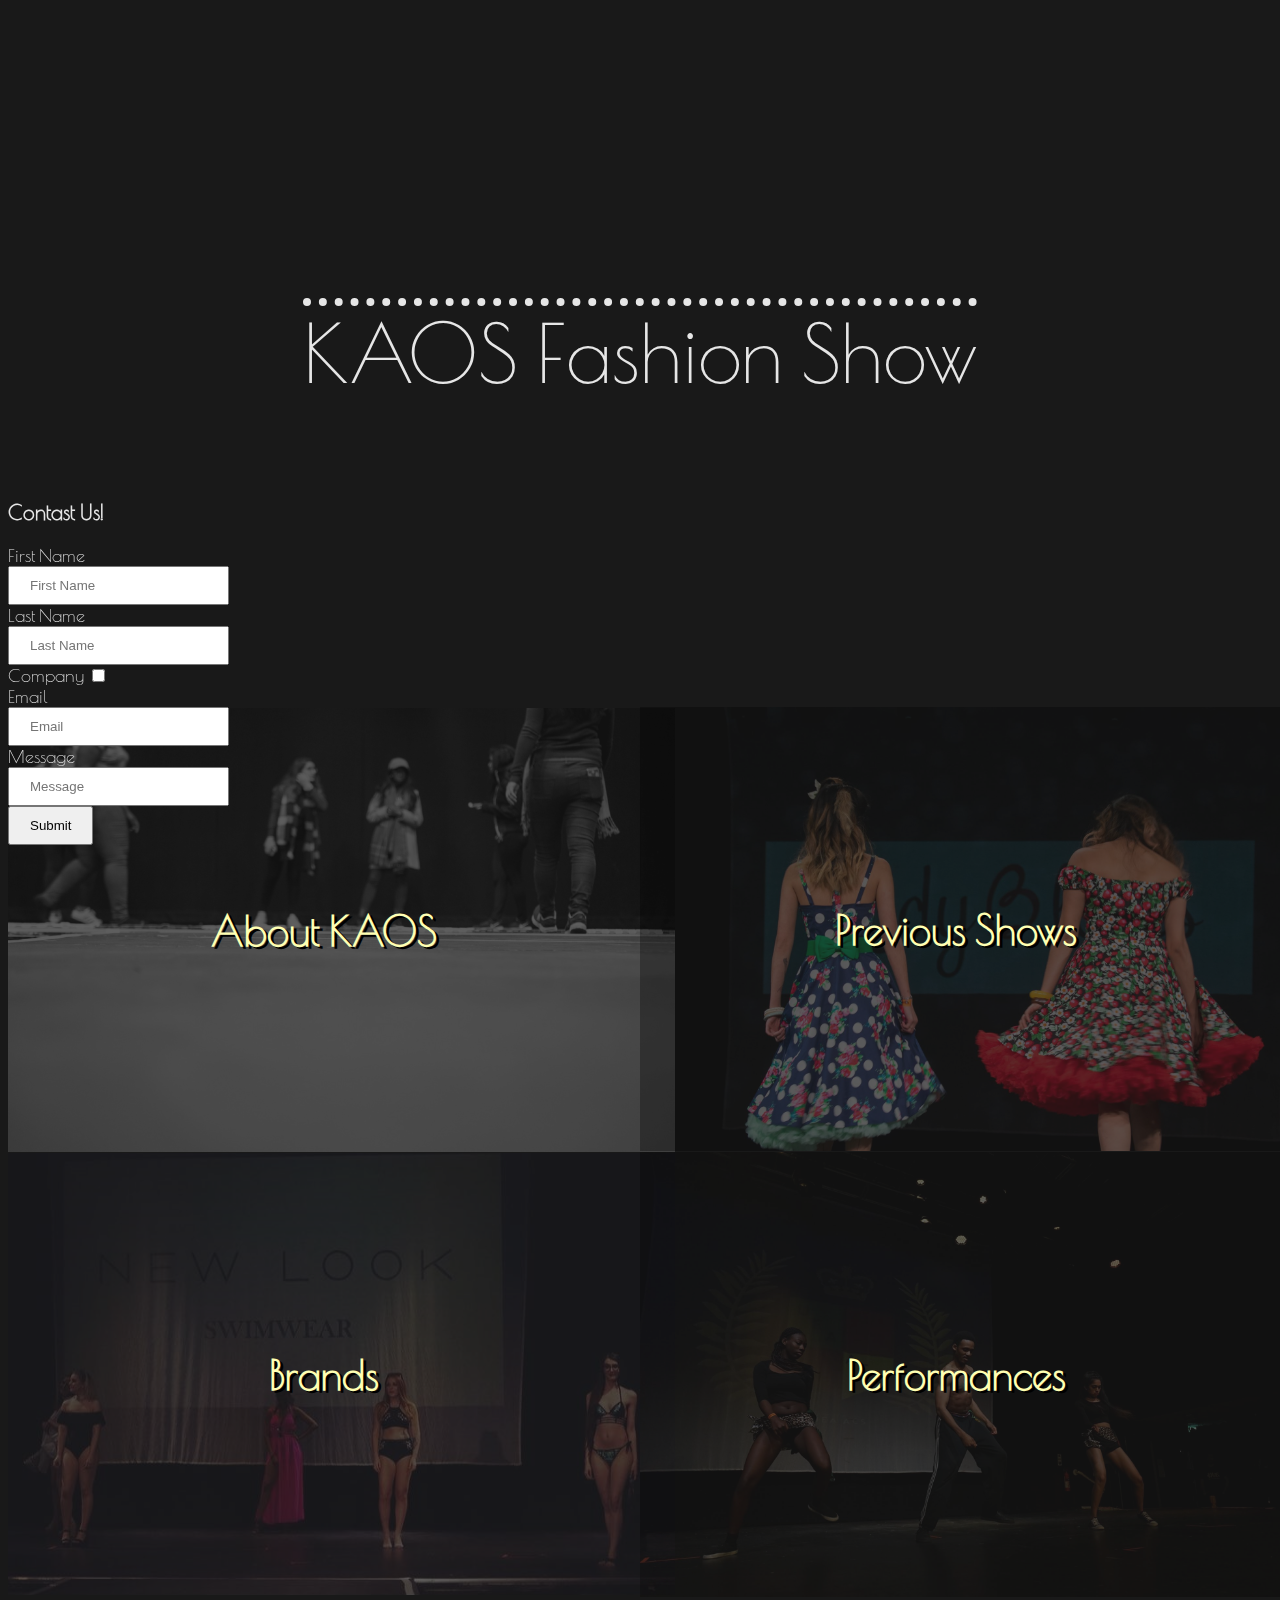
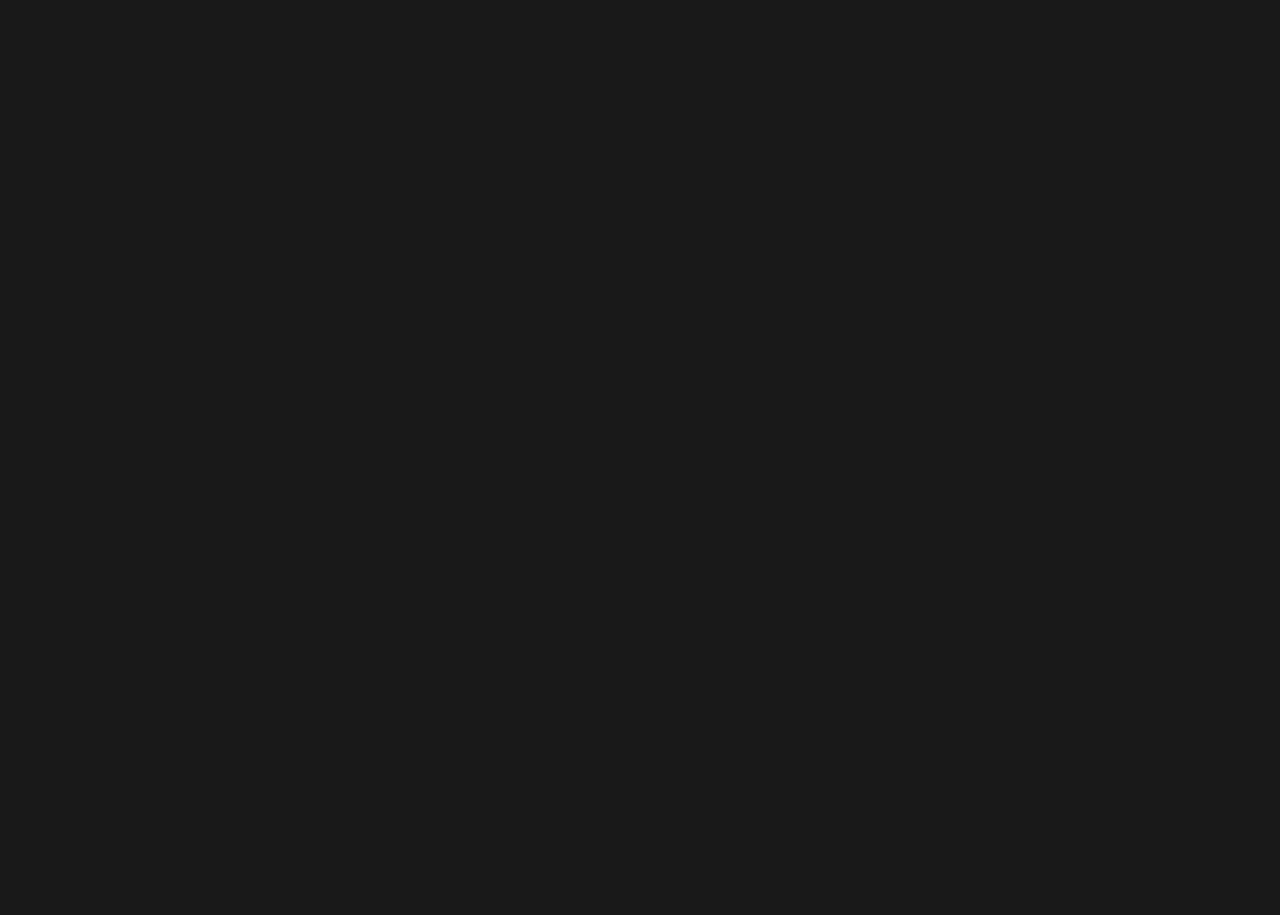
==== index.html @ d200455f "Changed header" ====
<!DOCTYPE html>
<html>
  <head>
    <title>KAOS Fashion Show</title>
  <!--  <link href="css/bootstrap.min.css" rel="stylesheet"> -->
    <link rel="stylesheet" type="text/css" href="css/styles.css">
    <link href="https://fonts.googleapis.com/css?family=Poiret+One" rel="stylesheet">
    <meta name="viewport" content="width=device-width", intial-scale="1.0">
  </head>

  <body>
    <div id="header"><h1>KAOS Fashion Show</h1></div>
<!--pictures menu-->
    <section>
    <div class="row">
      <div class="column">
        <div class="container">
          <a href="about.html"><img id="menu" src="images/rehearsal.jpg"
            alt="Black and white picture from fashion show rehearsals"></a>
          <div class="center"><a href="about.html">About KAOS</a></div>
        </div>
        <div class="container">
          <a href="brands.html"><img id="menu" src="images/swimwear.jpg" alt="Photo of swimwear models"></a>
          <div class="center"><a href="brands.html">Brands</a></div>
        </div>
      </div>
      <div class="column">
        <div class="container">
          <a href="shows.html"><img id="menu" src="images/ladyB2.jpg"
            alt="Photo of two women from the back modelling retro dresses"></a>
          <div class="center"><a href="shows.html">Previous Shows</a></div>
        </div>
        <div class="container">
          <a href="performances.html"><img id="menu" src="images/acs.jpg" alt="Picture of Africa Caribbean Society dancing"></a>
          <div class="center"><a href="performances.html">Performances</a></div>
        </div>
      </div>
    </div>
  </section>

  <section>
    <div class="contact">
      <h3>Contast Us!</h3>
      <form>
        First Name<br>
        <input type="text" name="firstname" placeholder="First Name"><br>
        Last Name<br>
        <input type="text" name="lastname" placeholder="Last Name"><br>
        <label class="container-check">Company
          <input type="checkbox">
          <span class="checkmark"></span><br>
        </label>
        Email<br>
        <input type="email" placeholder="Email"><br>
        Message<br>
        <input type="text" name="message" placeholder="Message"><br>
        <input type="submit" value="Submit"><br>
      </form>
    </div>
  </section>


  <!--<section>
    <div class="footer">
      <a href="about.html">About</a>
      <a href="shows.html">Previous Shows</a>
      <a href="brands.html">Brands</a>
      <a href="performances.html">Performances</a>
      <a href="#">Contact</a>
    </div>
  </section>-->

  </body>
</html>
---- css/styles.css ----
body {
  background-color: #191919;
  font-family: 'Poiret One', cursive;
}

section {
  width: 100%;
/* margin: 0;
  max-width: none; */
  height: 100vh;
}


.header {
  height: 90px;
  width: 100%;
  padding-top: 10px;
  color: rgba(255,255,255,1);
  background-color: rgba(0,0,0,1);
  background: linear-gradient(bottom, rgba(0,0,0,1), rgba(0,0,0,.4));
  background: -webkit-linear-gradient(bottom, rgba(0,0,0,1), rgba(0,0,0,.4));
  background: -moz-linear-gradient(bottom, rgba(0,0,0,1), rgba(0,0,0,.4));
}

h1 {
  text-align: center;
  font-family: 'Poiret One', cursive;
  font-size: 80px;
  font-weight: 500;
  text-decoration: overline;
  text-decoration-style: dotted;
  color: #e6e6e6;
  padding: 20% 0 20% 0;
}

h2 {
  text-align: center;
  font-family: 'Poiret One', cursive;
  font-size: 30px;
  color: #e6e6e6;
}

p {
  text-align: center;
  font-family: 'Poiret One', cursive;
  font-size: 20px;
  color: #e6e6e6;
  padding: 5px 55px;
  line-height: 1.4;
}

.footer {
  position: absolute;
  padding-top:250px;
  text-align: center;
  width: 100%;
  margin-bottom:10px;
}

.footer a {
  padding-right: 5%;
}

.contact {
  position: fixed;
  bottom: 5%;
  width: 50%;
  font-family: 'Poiret One', cursive;
  font-size: 18px;
  color: #e6e6e6;
  margin-bottom: 10px;
}

input {
  box-sizing border-box;
  padding: 10px 20px;
}

.container-check {
  display: block;
  position: relative;
  cursor: pointer;
  -webkit-user-select: none;
  -moz-user-select: none;
  -ms-user-select: none;
  user-select: none;
}

iframe {
  padding-bottom: 20px;
}

ul {
  list-style-type: none;
  text-align: justify;
  font-size: 20px;
  color: #e6e6e6;
  padding: 0px 60px;
}

a:link {
  color: #ffffb3;
}
a:visited {
  color: #e6e6e6;
}
a:hover {
  color: #ffbf80;
}

.row {
  display: flex;
  flex-wrap: wrap;
  padding: 0;
}

.column {
  flex: 50%;
  max-width: 50%;
  align-items: center;
  align-content: center;
}

.nav li {
  margin-bottom: 0;
  padding: 0;
  display: inline;
}

#charities-list {
  text-align: center;
}

#menu {
  width: 667px;
  height: auto;
  margin: 0px;
  margin-bottom: -2px;
  opacity: 0.3;
  filter: alpha(opacity=30);
}

#menu:hover {
  opacity: 1.0;
  filter: alpha(opacity=100);
}

.container {
  position: relative;
}

.center {
  position: absolute;
  top: 50%;
  left: 50%;
  transform: translate(-50%, -50%);
  font-size: 40px;
  font-weight: bold;
  color: #e6e6e6;
  text-shadow: 3px 2px black;
}

.center a { text-decoration: none;}

.center a:hover {color: #e6e6e6;}


/*Brands grid gallery styling*/
* {
    box-sizing: border-box;
}


.header {
    text-align: center;
    padding: 32px;
}

.row2 {
    display: -ms-flexbox; /* IE10 */
    display: flex;
    -ms-flex-wrap: wrap; /* IE10 */
    flex-wrap: wrap;
    padding: 0 4px;
}

.column2 {
-ms-flex: 25%; /* IE10 */
flex: 25%;
max-width: 25%;
padding: 0 4px;
}

.column2 img {
margin-top: 8px;
vertical-align: middle;
}

@media (max-width: 800px) {
  .column2 {
    -ms-flex: 50%;
    flex: 50%;
    max-width: 50%;
  }
}

@media (max-width: 600px) {
  .column2 {
    -ms-flex: 100%;
    flex: 100%;
    max-width: 100%;
  }
}

/* media tag for index file */
@media (max-width: 600px){
  h1 {
    font-size: 35px;
    margin-top: 15%;
    text-align: center;
  }
  h2 {
    font-size: 25px;
    margin: 20px 0px 20px 0px;
    text-align: center;
  }
  p {
    font-size: 18px;
    line-height: normal;
    padding: 0px 35px;
  }
  .column {
    flex: 100%;
    max-width: 100%;
  }

  .row {
    text-align: center;
  }
}
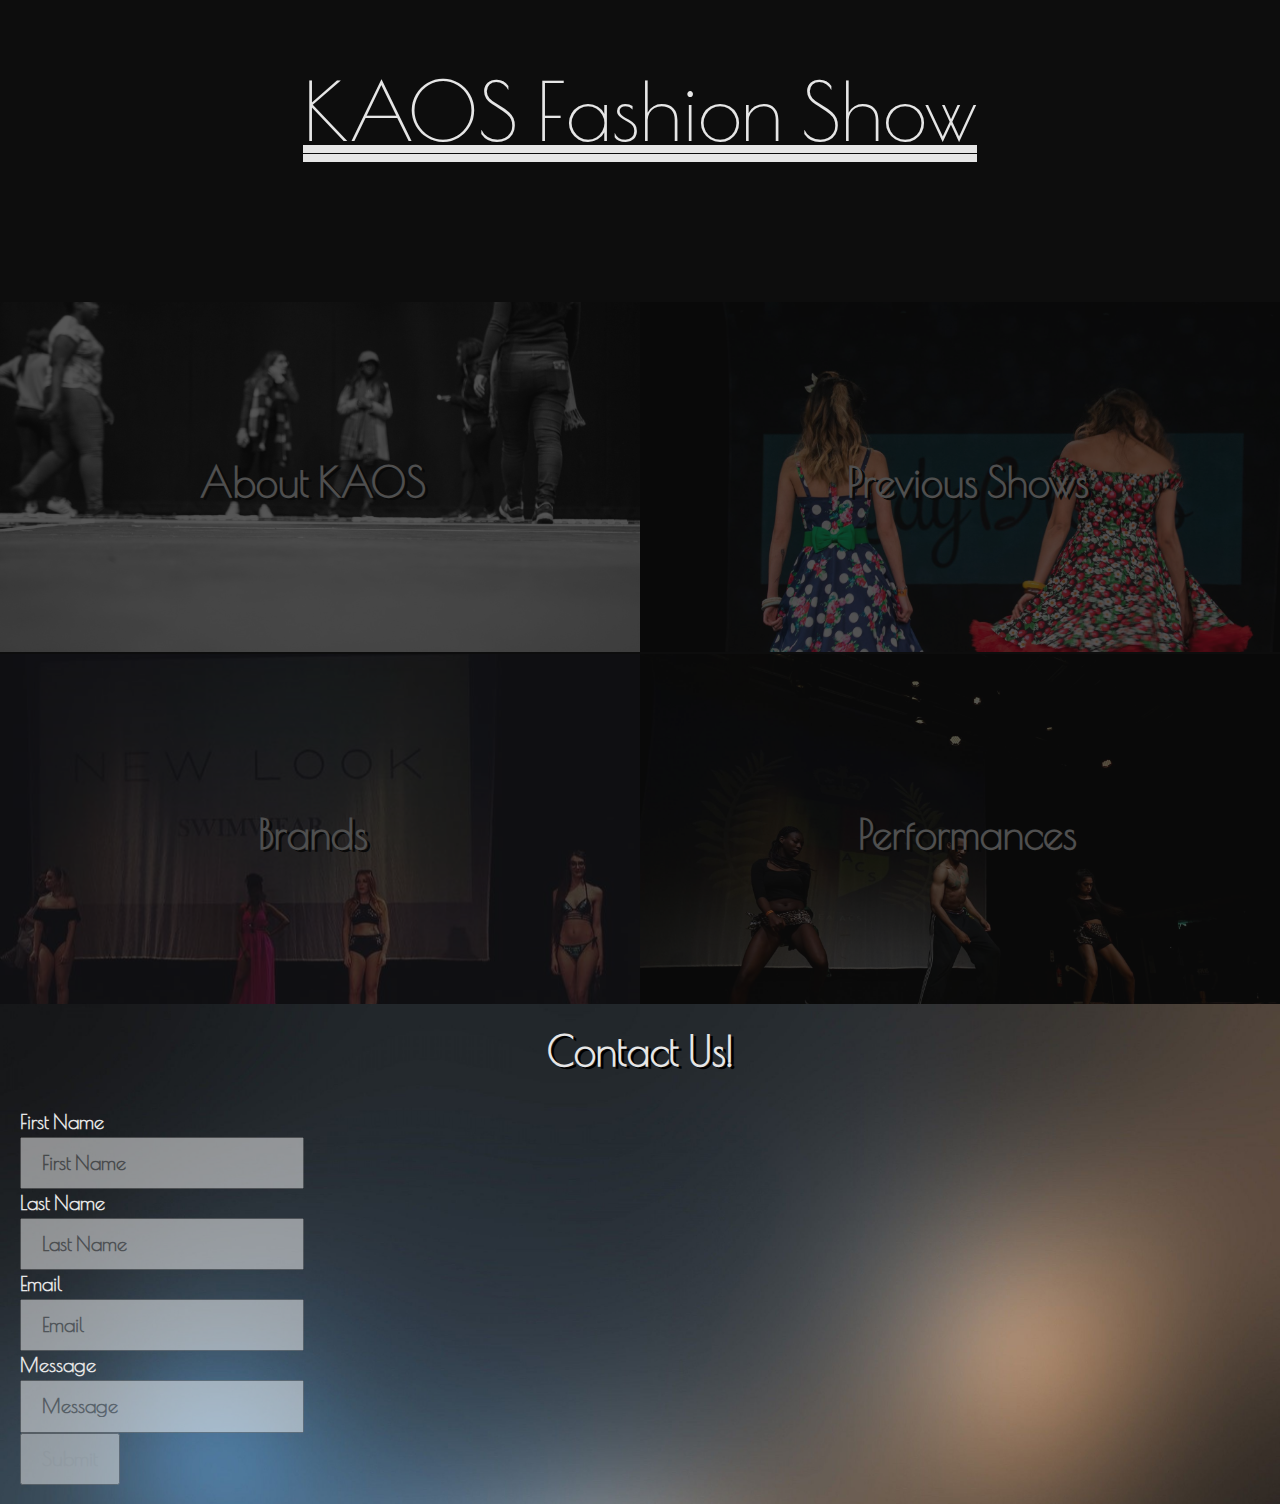
==== commit b04331d9: "Changed index page" ====
--- a/index.html
+++ b/index.html
@@ -2,73 +2,63 @@
 <html>
   <head>
     <title>KAOS Fashion Show</title>
-  <!--  <link href="css/bootstrap.min.css" rel="stylesheet"> -->
-    <link rel="stylesheet" type="text/css" href="css/styles.css">
+    <link href="css/bootstrap.min.css" rel="stylesheet">
+    <link rel="stylesheet" type="text/css" href="css/index-styles.css">
     <link href="https://fonts.googleapis.com/css?family=Poiret+One" rel="stylesheet">
     <meta name="viewport" content="width=device-width", intial-scale="1.0">
   </head>
 
   <body>
-    <div id="header"><h1>KAOS Fashion Show</h1></div>
-<!--pictures menu-->
-    <section>
+    <div id="header">
+      <h1><a href="index.html">KAOS Fashion Show</a></h1>
+    </div>
+<!-- image menu-->
     <div class="row">
-      <div class="column">
-        <div class="container">
-          <a href="about.html"><img id="menu" src="images/rehearsal.jpg"
-            alt="Black and white picture from fashion show rehearsals"></a>
-          <div class="center"><a href="about.html">About KAOS</a></div>
-        </div>
-        <div class="container">
-          <a href="brands.html"><img id="menu" src="images/swimwear.jpg" alt="Photo of swimwear models"></a>
-          <div class="center"><a href="brands.html">Brands</a></div>
+      <div class="col-md-6">
+        <div class="about" id="menu">
+          <div class="center"><a href="about.html"><h2>About KAOS</h2></a></div>
         </div>
       </div>
-      <div class="column">
-        <div class="container">
-          <a href="shows.html"><img id="menu" src="images/ladyB2.jpg"
-            alt="Photo of two women from the back modelling retro dresses"></a>
-          <div class="center"><a href="shows.html">Previous Shows</a></div>
-        </div>
-        <div class="container">
-          <a href="performances.html"><img id="menu" src="images/acs.jpg" alt="Picture of Africa Caribbean Society dancing"></a>
-          <div class="center"><a href="performances.html">Performances</a></div>
+
+      <div class="col-md-6">
+        <div class="shows" id="menu">
+          <div class="center"><a href="shows.html"><h2>Previous Shows</h2></a></div>
         </div>
       </div>
     </div>
-  </section>
 
-  <section>
-    <div class="contact">
-      <h3>Contast Us!</h3>
+    <div class="row">
+      <div class="col-md-6">
+        <div class="brands" id="menu">
+          <div class="center"><a href="brands.html"><h2>Brands</h2></a></div>
+        </div>
+      </div>
+
+      <div class="col-md-6">
+        <div class="performances" id="menu">
+          <div class="center"><a href="performances.html"><h2>Performances</h2></a></div>
+        </div>
+      </div>
+    </div>
+  <!-- Footer -->
+    <div class="footer">
+      <h2>Contact Us!</h2><br>
+      <div class="contact">
+        <div class="col-md-4">
       <form>
         First Name<br>
         <input type="text" name="firstname" placeholder="First Name"><br>
         Last Name<br>
         <input type="text" name="lastname" placeholder="Last Name"><br>
-        <label class="container-check">Company
-          <input type="checkbox">
-          <span class="checkmark"></span><br>
-        </label>
         Email<br>
-        <input type="email" placeholder="Email"><br>
+        <input type="text" placeholder="Email"><br>
         Message<br>
         <input type="text" name="message" placeholder="Message"><br>
         <input type="submit" value="Submit"><br>
       </form>
     </div>
-  </section>
-
-
-  <!--<section>
-    <div class="footer">
-      <a href="about.html">About</a>
-      <a href="shows.html">Previous Shows</a>
-      <a href="brands.html">Brands</a>
-      <a href="performances.html">Performances</a>
-      <a href="#">Contact</a>
+      </div>
     </div>
-  </section>-->
 
   </body>
 </html>
--- a/css/index-styles.css
+++ b/css/index-styles.css
@@ -0,0 +1,145 @@
+body {
+  background-color: rgb(13,13,13);
+  font-family: 'Poiret One', cursive;
+}
+
+h1 {
+  text-align: center;
+  font-family: 'Poiret One', cursive;
+  padding: 5px 0px;
+  font-size: 80px;
+  font-weight: 500;
+  text-decoration: underline;
+  text-decoration-style: double;
+  line-height: 1.5;
+  color: #e6e6e6;
+}
+
+h1 a {
+  color: #e6e6e6;
+}
+
+h1 a:hover{
+  color: #e6e6e6;
+}
+
+h2 {
+  text-align: center;
+  font-family: 'Poiret One', cursive;
+  font-size: 40px;
+  color: #e6e6e6;
+  font-weight: bold;
+  text-shadow: 3px 2px black;
+}
+
+h3 {
+  text-align: center;
+  font-family: 'Poiret One', cursive;
+  font-size: 30px;
+  color: #e6e6e6;
+  text-decoration: overline;
+  text-decoration-style: dotted;
+  text-shadow: 3px 2px black;
+}
+
+#header {
+  margin: 0;
+  padding: 2%;
+  height: 300px;
+  width: 100%;
+}
+
+#menu {
+  height: 350px;
+  width: 100%;
+  background-size: cover;
+  position: relative;
+  margin: 2px 0 0 0;
+  opacity: 0.3;
+  filter: alpha(opacity=30);
+}
+
+#menu:hover {
+  opacity: 1.0;
+  filter: alpha(opacity=100);
+}
+
+.about {
+  background-image: url(../images/rehearsal.jpg);
+}
+
+.shows {
+  background-image: url(../images/ladyB2.jpg);
+  height: 200px;
+  background-size: cover;
+}
+
+.brands {
+  background-image: url(../images/swimwear.jpg);
+}
+
+.performances {
+  background-image: url(../images/acs.jpg);
+}
+
+.center {
+  position: absolute;
+  top: 50%;
+  left: 50%;
+  transform: translate(-50%, -50%);
+  font-size: 40px;
+  font-weight: bold;
+  color: #e6e6e6;
+  text-shadow: 3px 2px black;
+}
+
+.center a { text-decoration: none;}
+
+.center a:hover {color: #e6e6e6;}
+
+.col-md-6 {
+  padding: 0;
+  margin: 0;
+}
+
+.footer {
+  height: 500px;
+  width: 100%;
+  padding: 5px;
+  background-size: cover;
+  background-color: rgb(13, 13, 13);
+  background-image: url(../images/spot1.jpg);
+  background-size: cover;
+}
+
+.contact {
+  position: relative
+  bottom: 5%;
+  width: 50%;
+  font-family: 'Poiret One', cursive;
+  font-size: 20px;
+  font-weight: bolder;
+  color: #e6e6e6;
+  margin-bottom: 10px;
+  padding-top: 5px;
+}
+
+input {
+  box-sizing: border-box;
+  padding: 10px 20px;
+  opacity: 0.5;
+}
+
+input[type="text"] {
+  color: black;
+  font-weight: bold;
+}
+
+@media (max-width: 600px){
+  h1 {
+    font-size: 35px;
+    text-align: center;
+    margin-bottom: 5px;
+    padding: 0;
+  }
+}
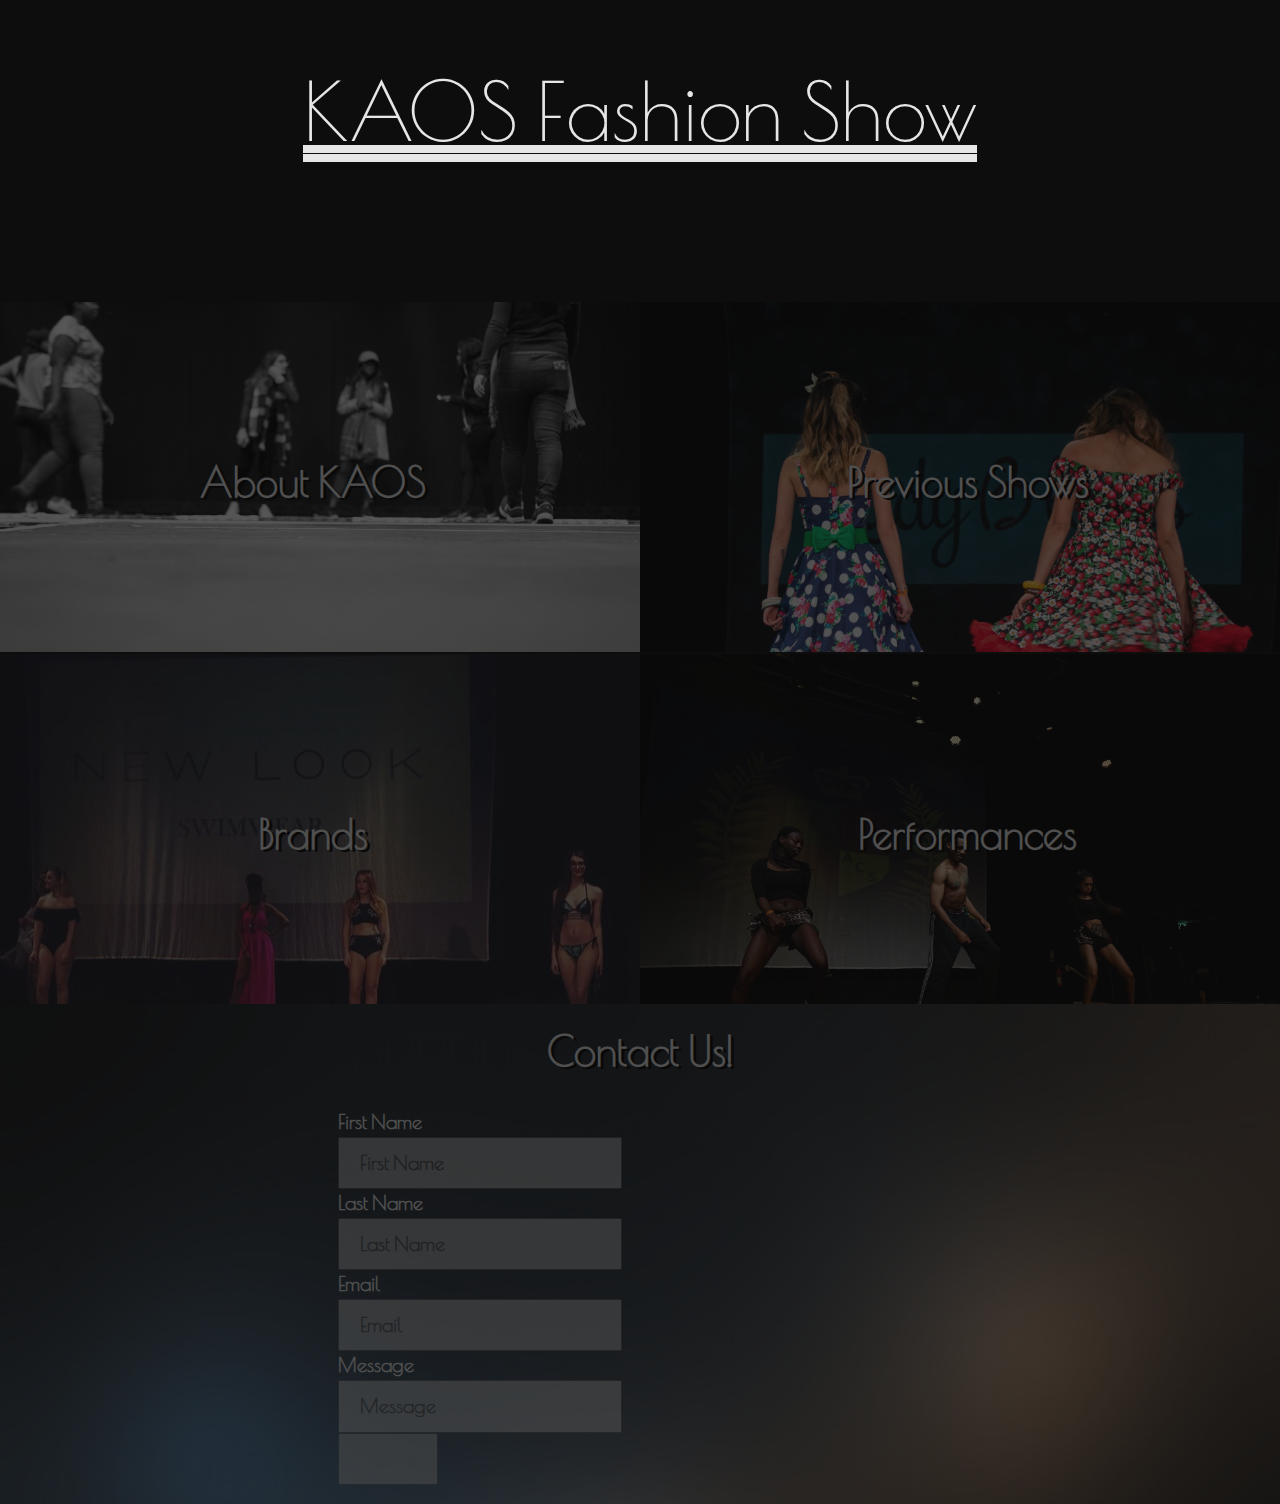
==== commit 52dd6fd9: "Contact box styling" ====
--- a/index.html
+++ b/index.html
@@ -43,6 +43,7 @@
   <!-- Footer -->
     <div class="footer">
       <h2>Contact Us!</h2><br>
+      <div class="col-md-4"></div>
       <div class="contact">
         <div class="col-md-4">
       <form>
@@ -56,7 +57,8 @@
         <input type="text" name="message" placeholder="Message"><br>
         <input type="submit" value="Submit"><br>
       </form>
-    </div>
+        </div>
+        <div class="col-md-4"></div>
       </div>
     </div>
 
--- a/css/index-styles.css
+++ b/css/index-styles.css
@@ -70,8 +70,6 @@
 
 .shows {
   background-image: url(../images/ladyB2.jpg);
-  height: 200px;
-  background-size: cover;
 }
 
 .brands {
@@ -110,6 +108,12 @@
   background-color: rgb(13, 13, 13);
   background-image: url(../images/spot1.jpg);
   background-size: cover;
+  opacity: 0.3;
+  filter: alpha(opacity=30);
+}
+.footer:hover {
+  opacity: 1.0;
+  filter: alpha(opacity=100);
 }
 
 .contact {
@@ -122,6 +126,8 @@
   color: #e6e6e6;
   margin-bottom: 10px;
   padding-top: 5px;
+  width: 50%;
+  margin: 0 auto;
 }
 
 input {
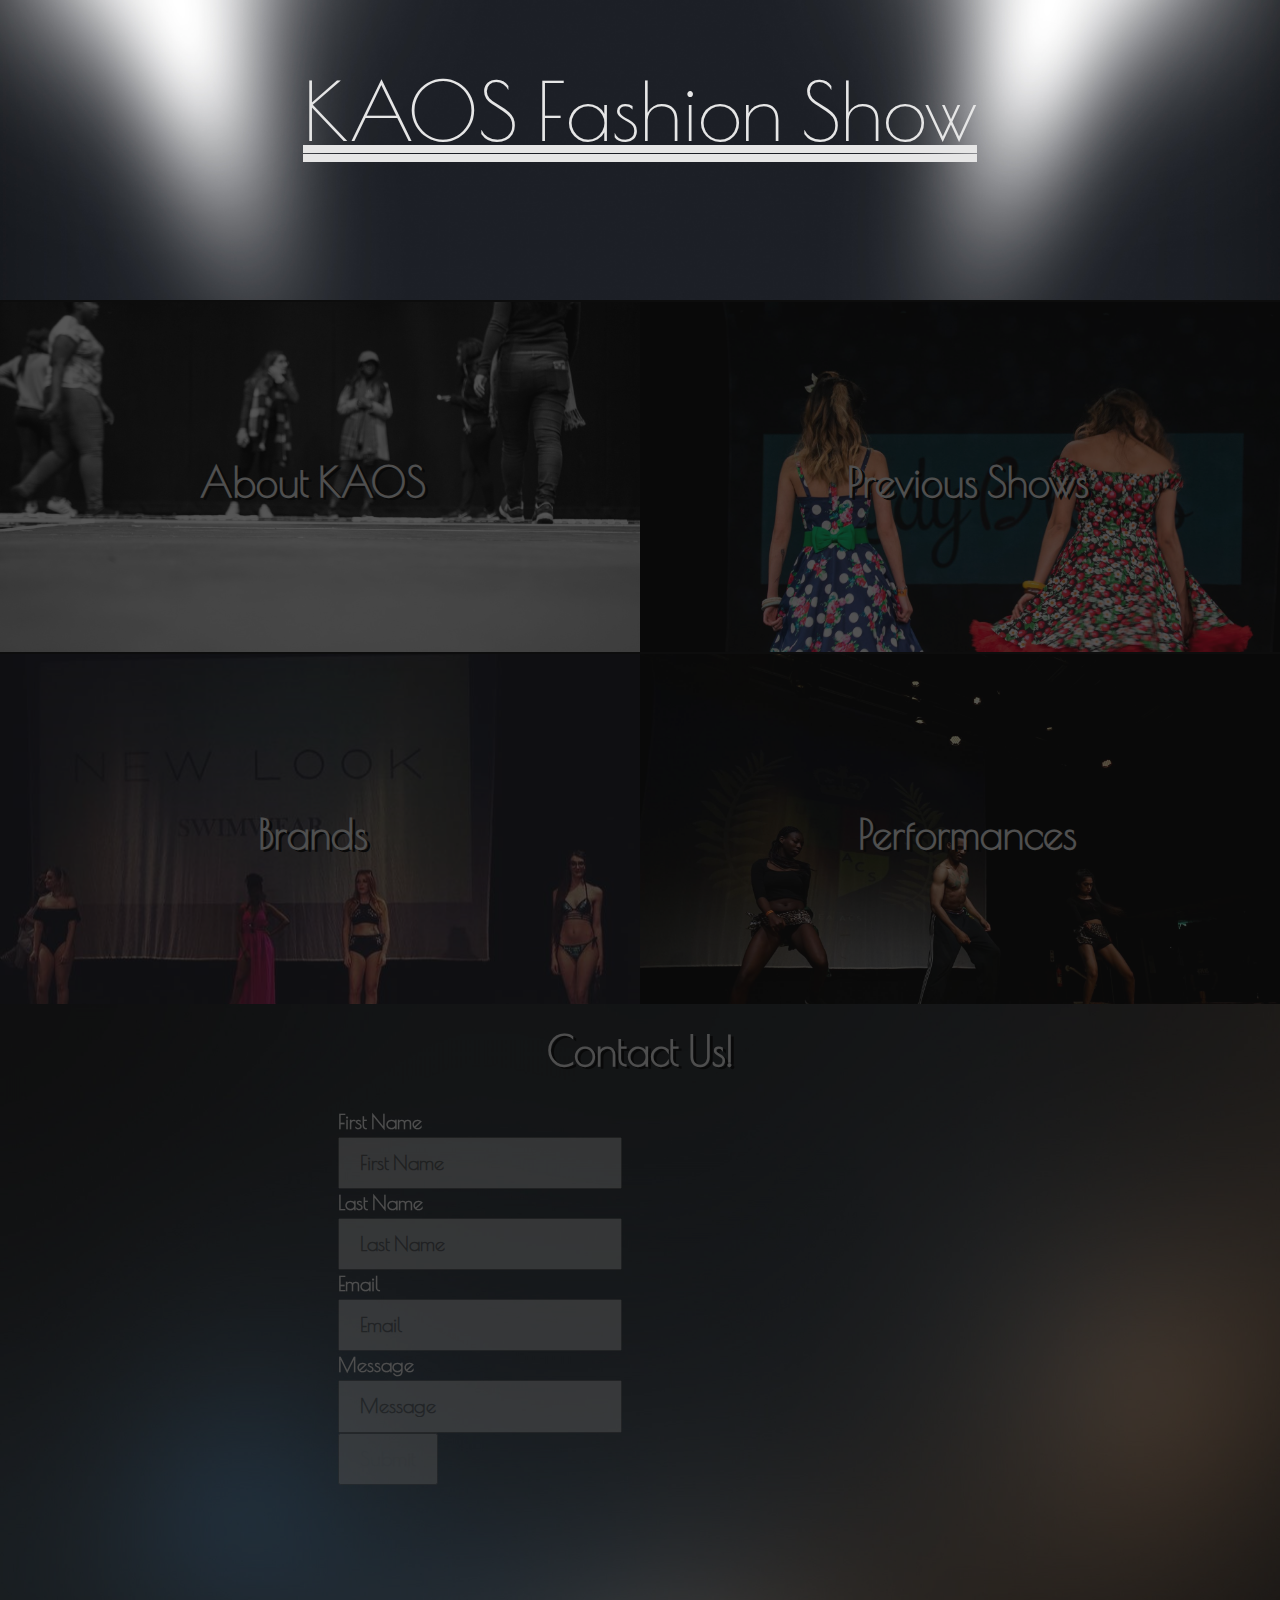
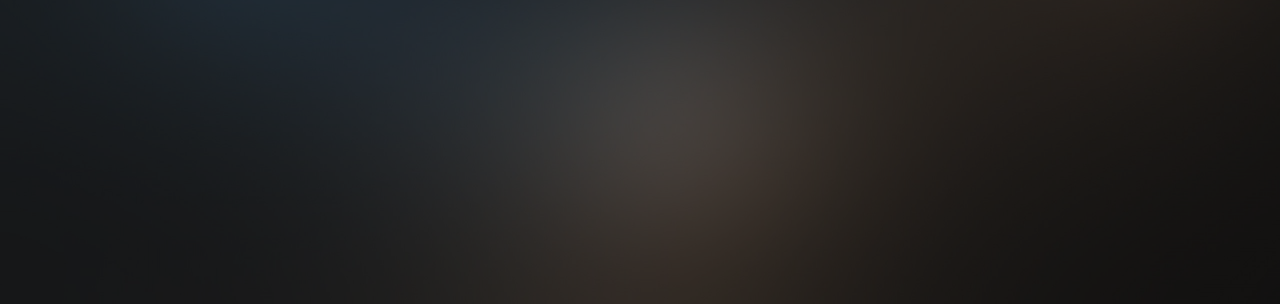
==== commit feae75af: "Styling of content pages" ====
--- a/index.html
+++ b/index.html
@@ -41,6 +41,7 @@
       </div>
     </div>
   <!-- Footer -->
+  <section>
     <div class="footer">
       <h2>Contact Us!</h2><br>
       <div class="col-md-4"></div>
@@ -61,6 +62,7 @@
         <div class="col-md-4"></div>
       </div>
     </div>
+  </section>
 
   </body>
 </html>
--- a/css/index-styles.css
+++ b/css/index-styles.css
@@ -43,10 +43,12 @@
 }
 
 #header {
-  margin: 0;
+  margin-left: 0;
   padding: 2%;
   height: 300px;
   width: 100%;
+  background-image: url(../images/02.jpg);
+  background-size: cover;
 }
 
 #menu {
@@ -105,13 +107,20 @@
   width: 100%;
   padding: 5px;
   background-size: cover;
-  background-color: rgb(13, 13, 13);
+}
+
+section {
+  width: 100%;
+/* margin: 0;
+  max-width: none; */
+  height: 100vh;
   background-image: url(../images/spot1.jpg);
   background-size: cover;
   opacity: 0.3;
   filter: alpha(opacity=30);
 }
-.footer:hover {
+
+section:hover {
   opacity: 1.0;
   filter: alpha(opacity=100);
 }
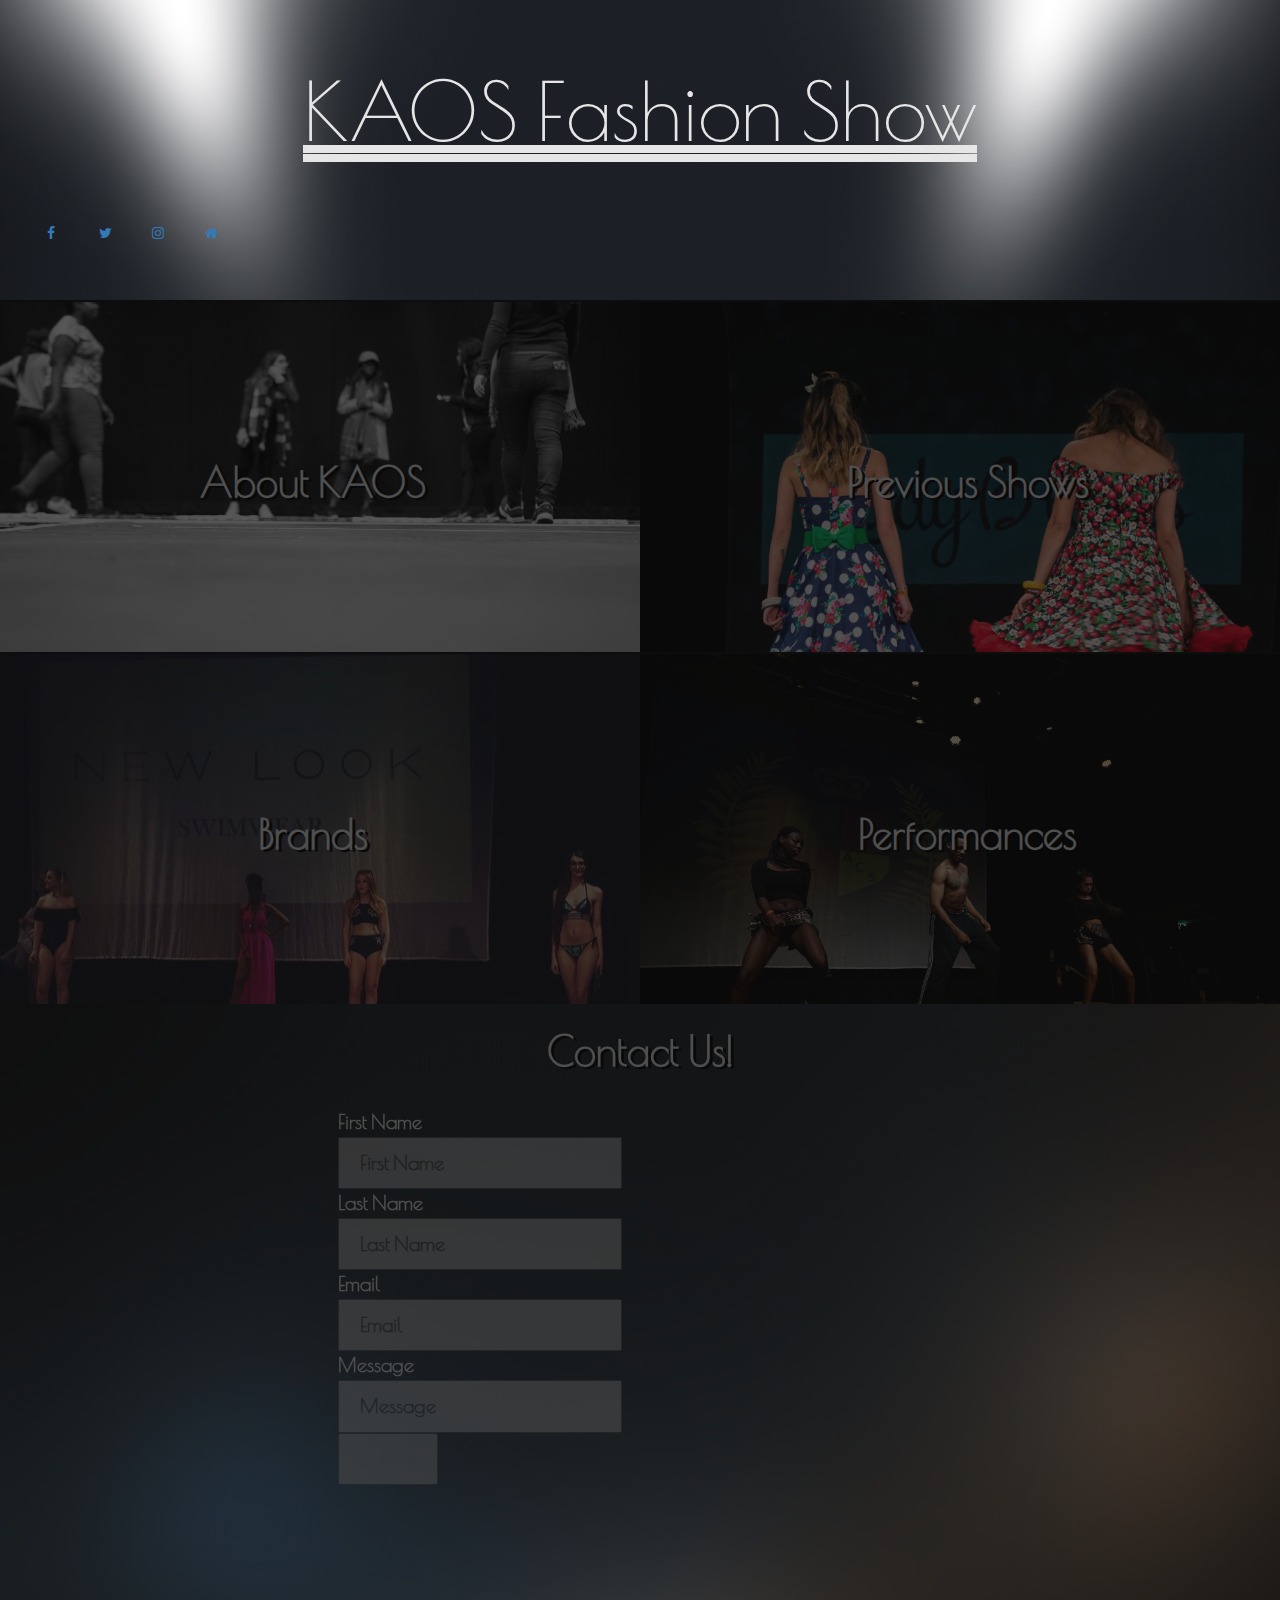
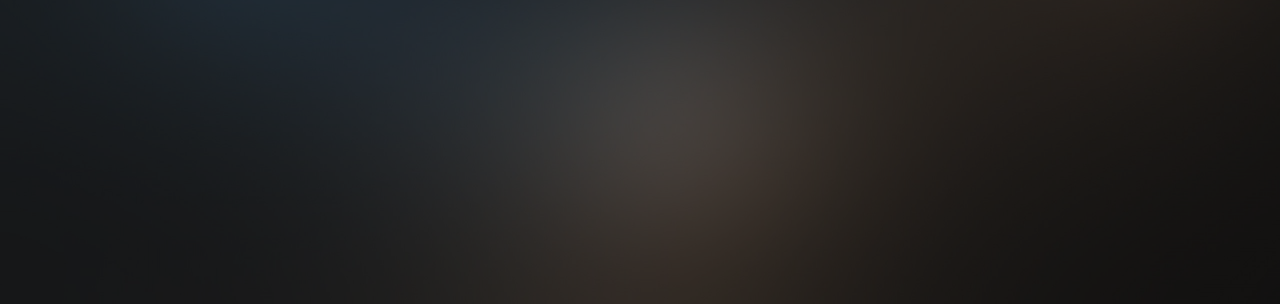
==== commit 66b1dfc7: "Performance gallery and social buttons" ====
--- a/index.html
+++ b/index.html
@@ -5,12 +5,17 @@
     <link href="css/bootstrap.min.css" rel="stylesheet">
     <link rel="stylesheet" type="text/css" href="css/index-styles.css">
     <link href="https://fonts.googleapis.com/css?family=Poiret+One" rel="stylesheet">
+    <link rel="stylesheet" href="https://cdnjs.cloudflare.com/ajax/libs/font-awesome/4.7.0/css/font-awesome.min.css">
     <meta name="viewport" content="width=device-width", intial-scale="1.0">
   </head>
 
   <body>
     <div id="header">
-      <h1><a href="index.html">KAOS Fashion Show</a></h1>
+      <h1><a href="index.html">KAOS Fashion Show</a></h1><br>
+      <a href="#" class="fa fa-facebook"></a>
+      <a href="#" class="fa fa-twitter"></a>
+      <a href="#" class="fa fa-instagram"></a>
+      <a href="index.html" class="fa fa-home"> </a>
     </div>
 <!-- image menu-->
     <div class="row">
--- a/css/index-styles.css
+++ b/css/index-styles.css
@@ -49,6 +49,14 @@
   width: 100%;
   background-image: url(../images/02.jpg);
   background-size: cover;
+}
+
+.fa {
+  padding: 20px;
+  font-size: 30px;
+  width: 50px;
+  text-align: center;
+  text-decoration: none;
 }
 
 #menu {
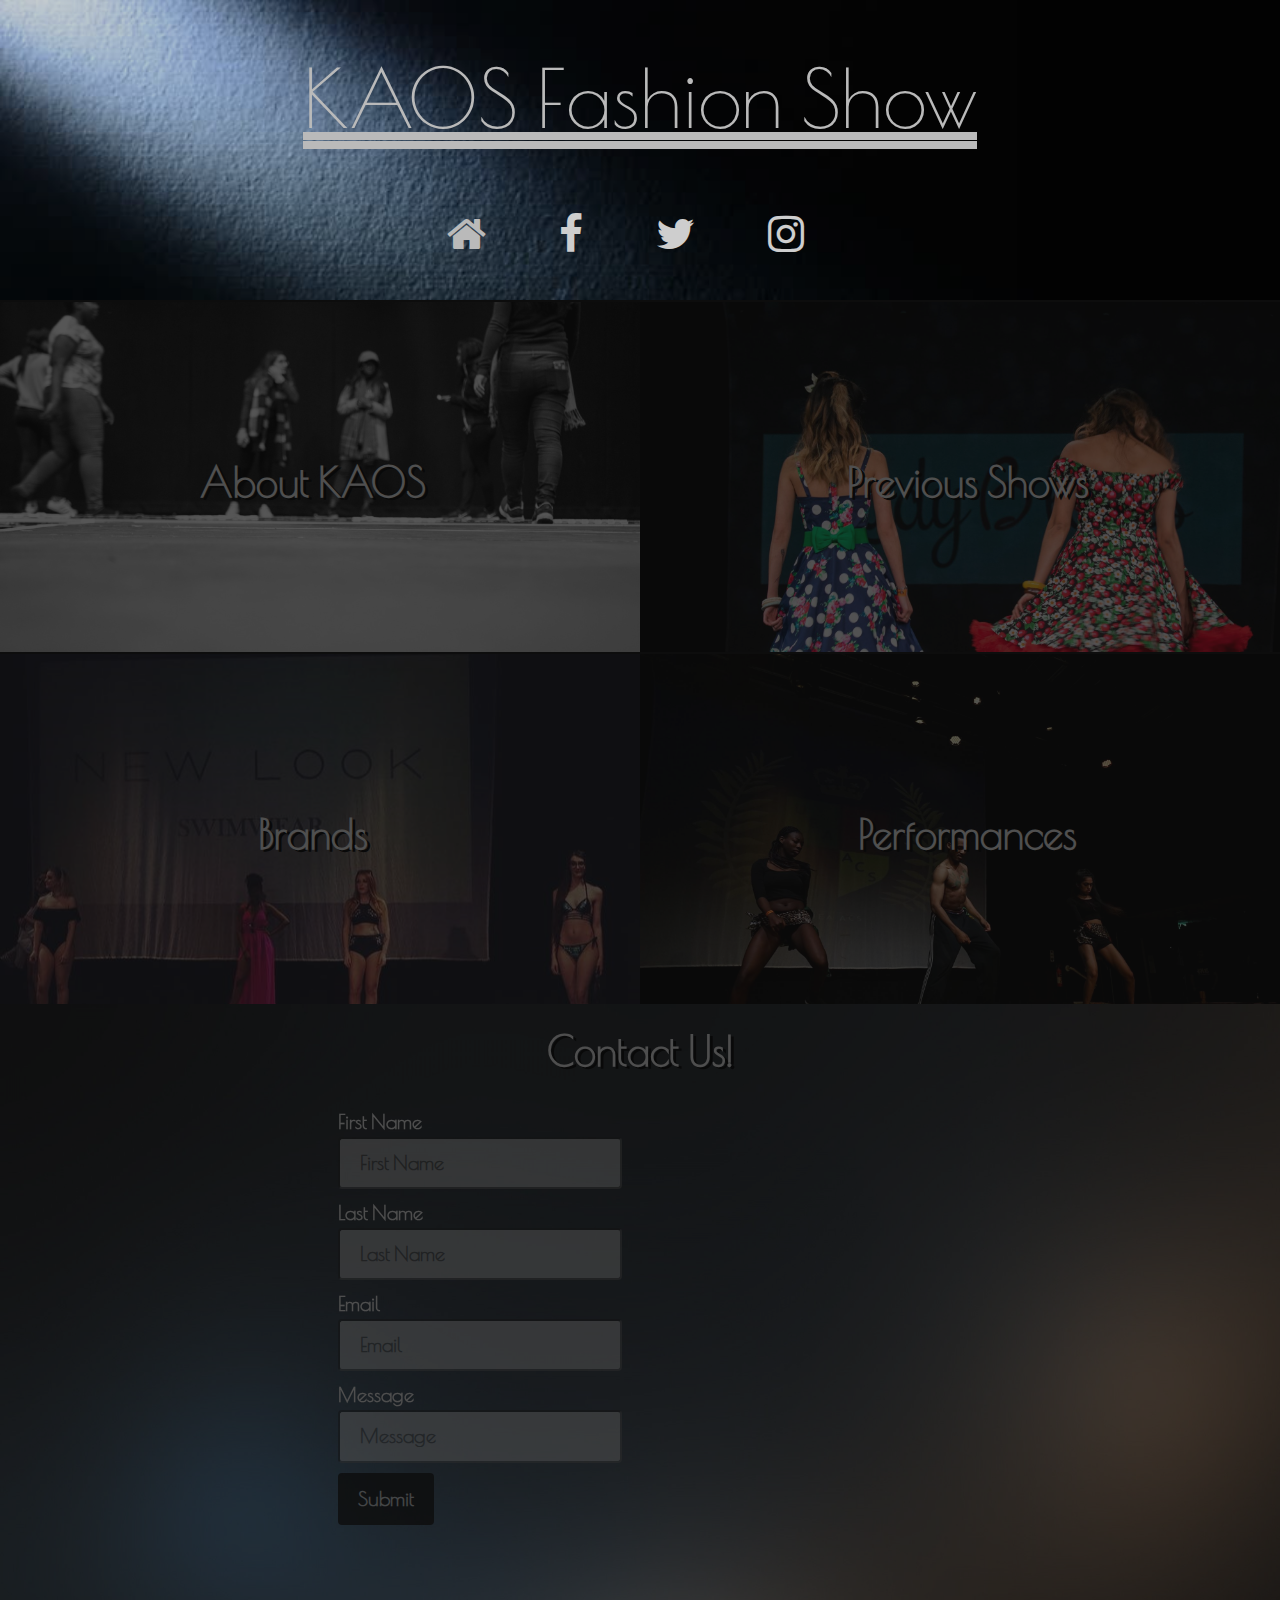
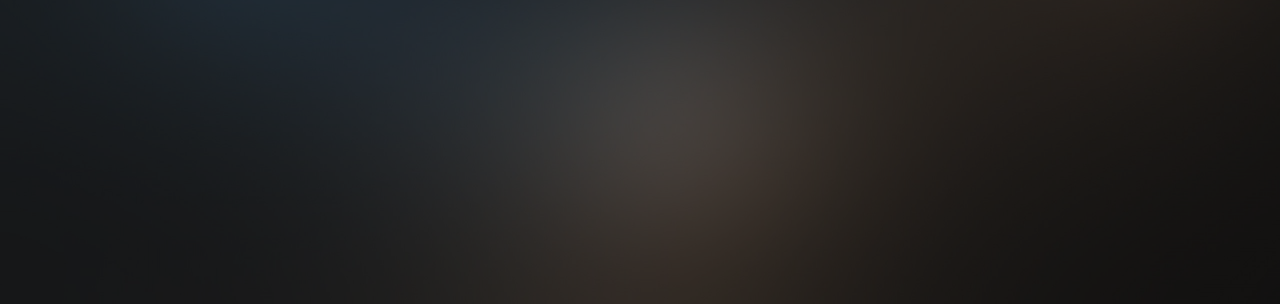
==== commit da1188b1: "Styling for social media button and contact form" ====
--- a/index.html
+++ b/index.html
@@ -7,15 +7,22 @@
     <link href="https://fonts.googleapis.com/css?family=Poiret+One" rel="stylesheet">
     <link rel="stylesheet" href="https://cdnjs.cloudflare.com/ajax/libs/font-awesome/4.7.0/css/font-awesome.min.css">
     <meta name="viewport" content="width=device-width", intial-scale="1.0">
+    <script src="https://ajax.googleapis.com/ajax/libs/jquery/3.3.1/jquery.min.js"></script>
   </head>
 
   <body>
     <div id="header">
       <h1><a href="index.html">KAOS Fashion Show</a></h1><br>
-      <a href="#" class="fa fa-facebook"></a>
-      <a href="#" class="fa fa-twitter"></a>
-      <a href="#" class="fa fa-instagram"></a>
-      <a href="index.html" class="fa fa-home"> </a>
+    <div class="container">
+    <div class="row">
+    <div class="col-md-12">
+      <a href="index.html" class="fa fa-home fa-3x"></a>
+      <a href="https://www.facebook.com/UEA-KAOS-782429208465894/" class="fa fa-facebook fa-3x"></a>
+      <a href="https://twitter.com/kaos_uea?lang=en" class="fa fa-twitter fa-3x"></a>
+      <a href="https://www.instagram.com/ueakaos/?hl=en" class="fa fa-instagram fa-3x"></a>
+    </div>
+    </div>
+    </div>
     </div>
 <!-- image menu-->
     <div class="row">
@@ -45,13 +52,13 @@
         </div>
       </div>
     </div>
-  <!-- Footer -->
+  <!-- Contact form -->
   <section>
     <div class="footer">
       <h2>Contact Us!</h2><br>
       <div class="col-md-4"></div>
       <div class="contact">
-        <div class="col-md-4">
+      <div class="col-md-4">
       <form>
         First Name<br>
         <input type="text" name="firstname" placeholder="First Name"><br>
--- a/css/index-styles.css
+++ b/css/index-styles.css
@@ -44,19 +44,49 @@
 
 #header {
   margin-left: 0;
-  padding: 2%;
+  padding: 1%;
   height: 300px;
   width: 100%;
-  background-image: url(../images/02.jpg);
-  background-size: cover;
-}
-
+  background-image: url(../images/spot3.jpg);
+  background-size: cover;
+  opacity: 0.8;
+}
+
+/*Social buttons*/
 .fa {
   padding: 20px;
+  margin-right: 30px;
+  margin-bottom: 2%;
   font-size: 30px;
-  width: 50px;
+  /*width: 50px;*/
   text-align: center;
   text-decoration: none;
+  border-radius: 50%;
+}
+
+.fa:hover {
+  opacity: 0.7;
+}
+
+/*Home*/
+.fa-home {
+  color: #e6e6e6;
+}
+/*Facebook*/
+.fa-facebook {
+  color: white;
+}
+/*Twitter*/
+.fa-twitter {
+  color: white;
+}
+/*Instagram*/
+.fa-instagram {
+  color: white;
+}
+
+.col-md-12 {
+  text-align: center;
 }
 
 #menu {
@@ -133,6 +163,7 @@
   filter: alpha(opacity=100);
 }
 
+/*Contact form*/
 .contact {
   position: relative
   bottom: 5%;
@@ -151,11 +182,28 @@
   box-sizing: border-box;
   padding: 10px 20px;
   opacity: 0.5;
+  resize: vertical;
 }
 
 input[type="text"] {
   color: black;
   font-weight: bold;
+  margin-bottom:10px;
+  border-radius: 4px; 
+}
+
+input[type=submit] {
+    background-color: rgb(13,13,13);
+    color: #e6e6e6;
+    padding: 12px 20px;
+    border: none;
+    border-radius: 4px;
+    cursor: pointer;
+    opacity: 0.8;
+  }
+
+input[type=submit]:hover {
+  opacity: 1;
 }
 
 @media (max-width: 600px){
@@ -165,4 +213,9 @@
     margin-bottom: 5px;
     padding: 0;
   }
-}
+
+  .fa {
+    font-size:20px;
+    padding:10px;
+  }
+}
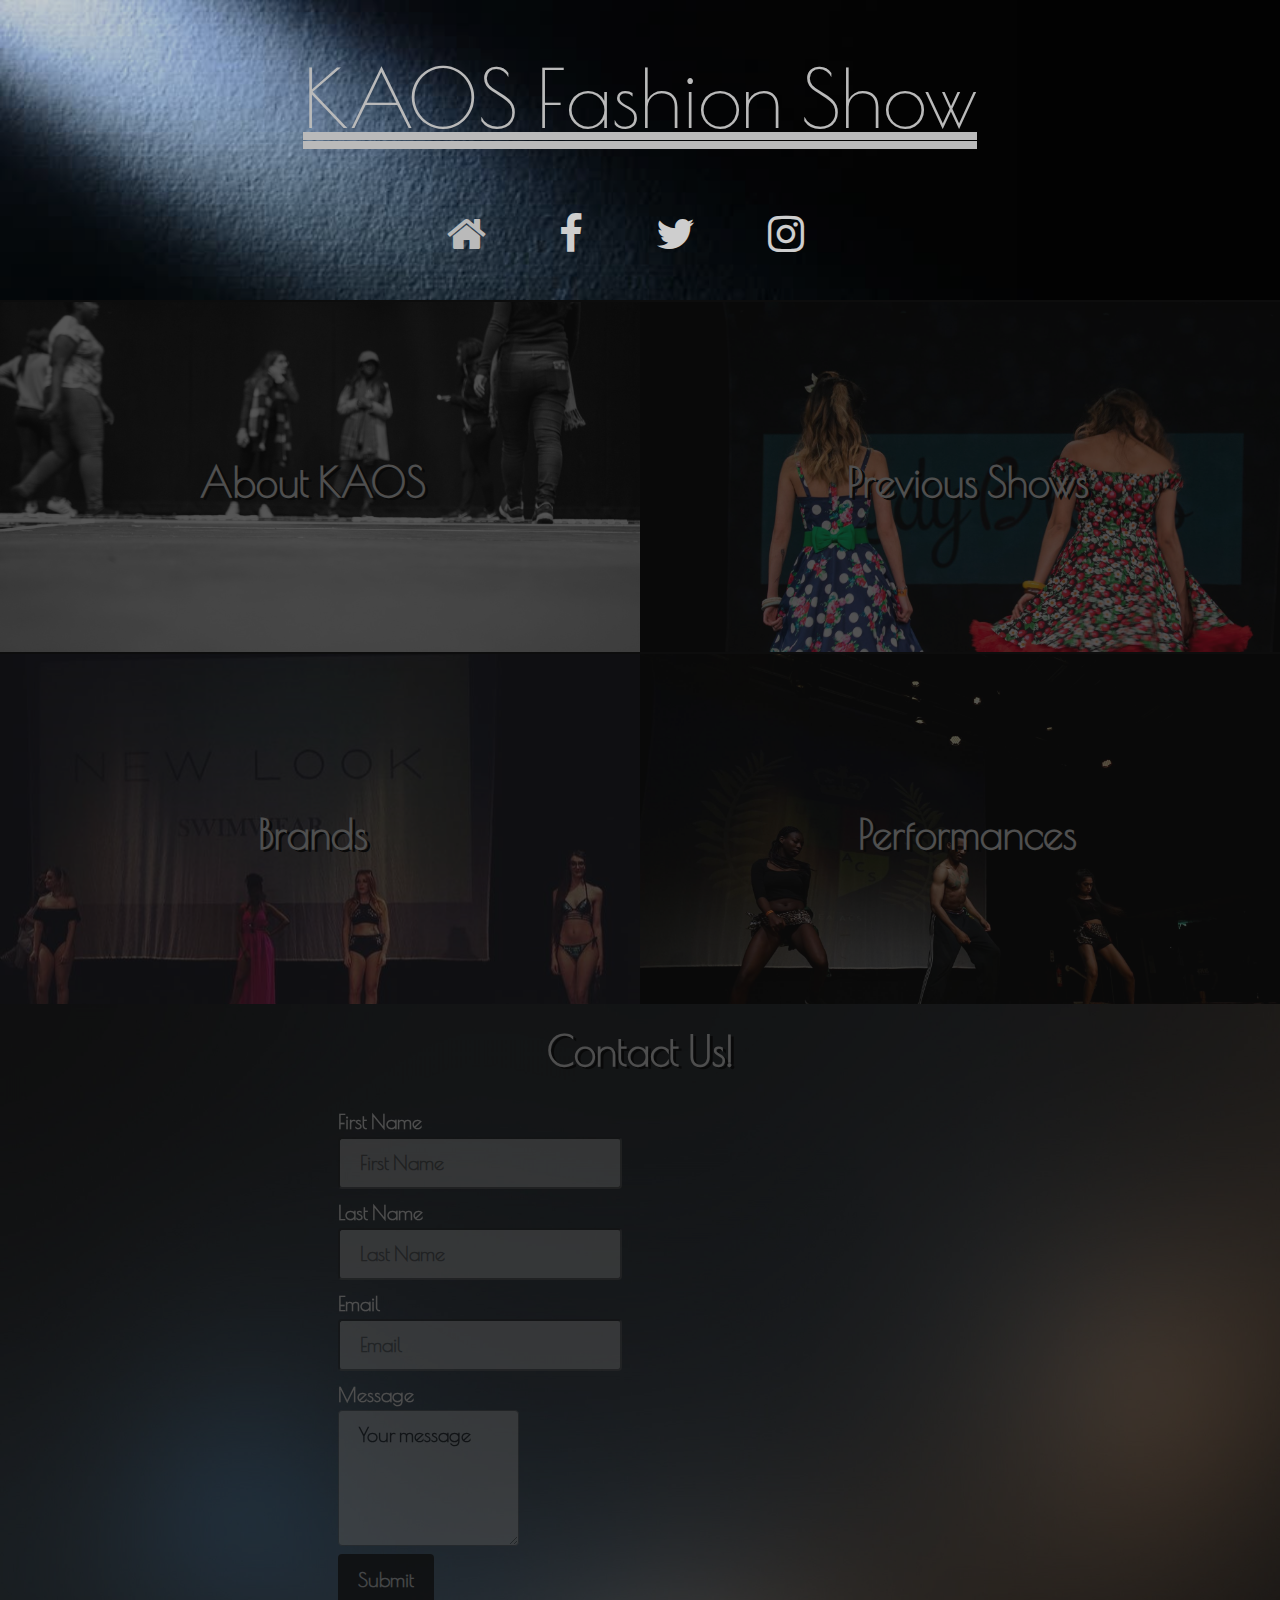
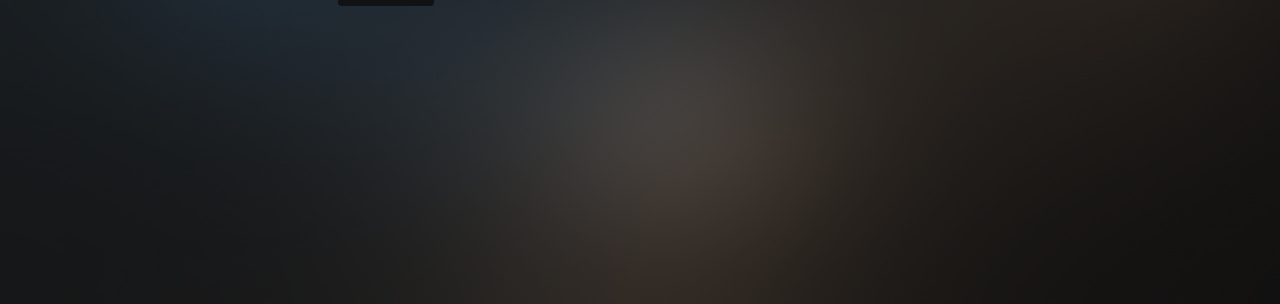
==== commit 2ea964c3: "Added text area to contact form" ====
--- a/index.html
+++ b/index.html
@@ -55,7 +55,7 @@
   <!-- Contact form -->
   <section>
     <div class="footer">
-      <h2>Contact Us!</h2><br>
+      <h2 id="contact">Contact Us!</h2><br>
       <div class="col-md-4"></div>
       <div class="contact">
       <div class="col-md-4">
@@ -67,7 +67,7 @@
         Email<br>
         <input type="text" placeholder="Email"><br>
         Message<br>
-        <input type="text" name="message" placeholder="Message"><br>
+        <textarea rows="4" cols="50">Your message</textarea><br>
         <input type="submit" value="Submit"><br>
       </form>
         </div>
@@ -75,6 +75,5 @@
       </div>
     </div>
   </section>
-
   </body>
 </html>
--- a/css/index-styles.css
+++ b/css/index-styles.css
@@ -189,7 +189,16 @@
   color: black;
   font-weight: bold;
   margin-bottom:10px;
-  border-radius: 4px; 
+  border-radius: 4px;
+}
+
+textarea {
+  box-sizing: border-box;
+  padding: 10px 20px;
+  opacity: 0.5;
+  border-radius: 4px;
+  color:black;
+  max-width: 100%;
 }
 
 input[type=submit] {
@@ -218,4 +227,5 @@
     font-size:20px;
     padding:10px;
   }
-}
+
+}
